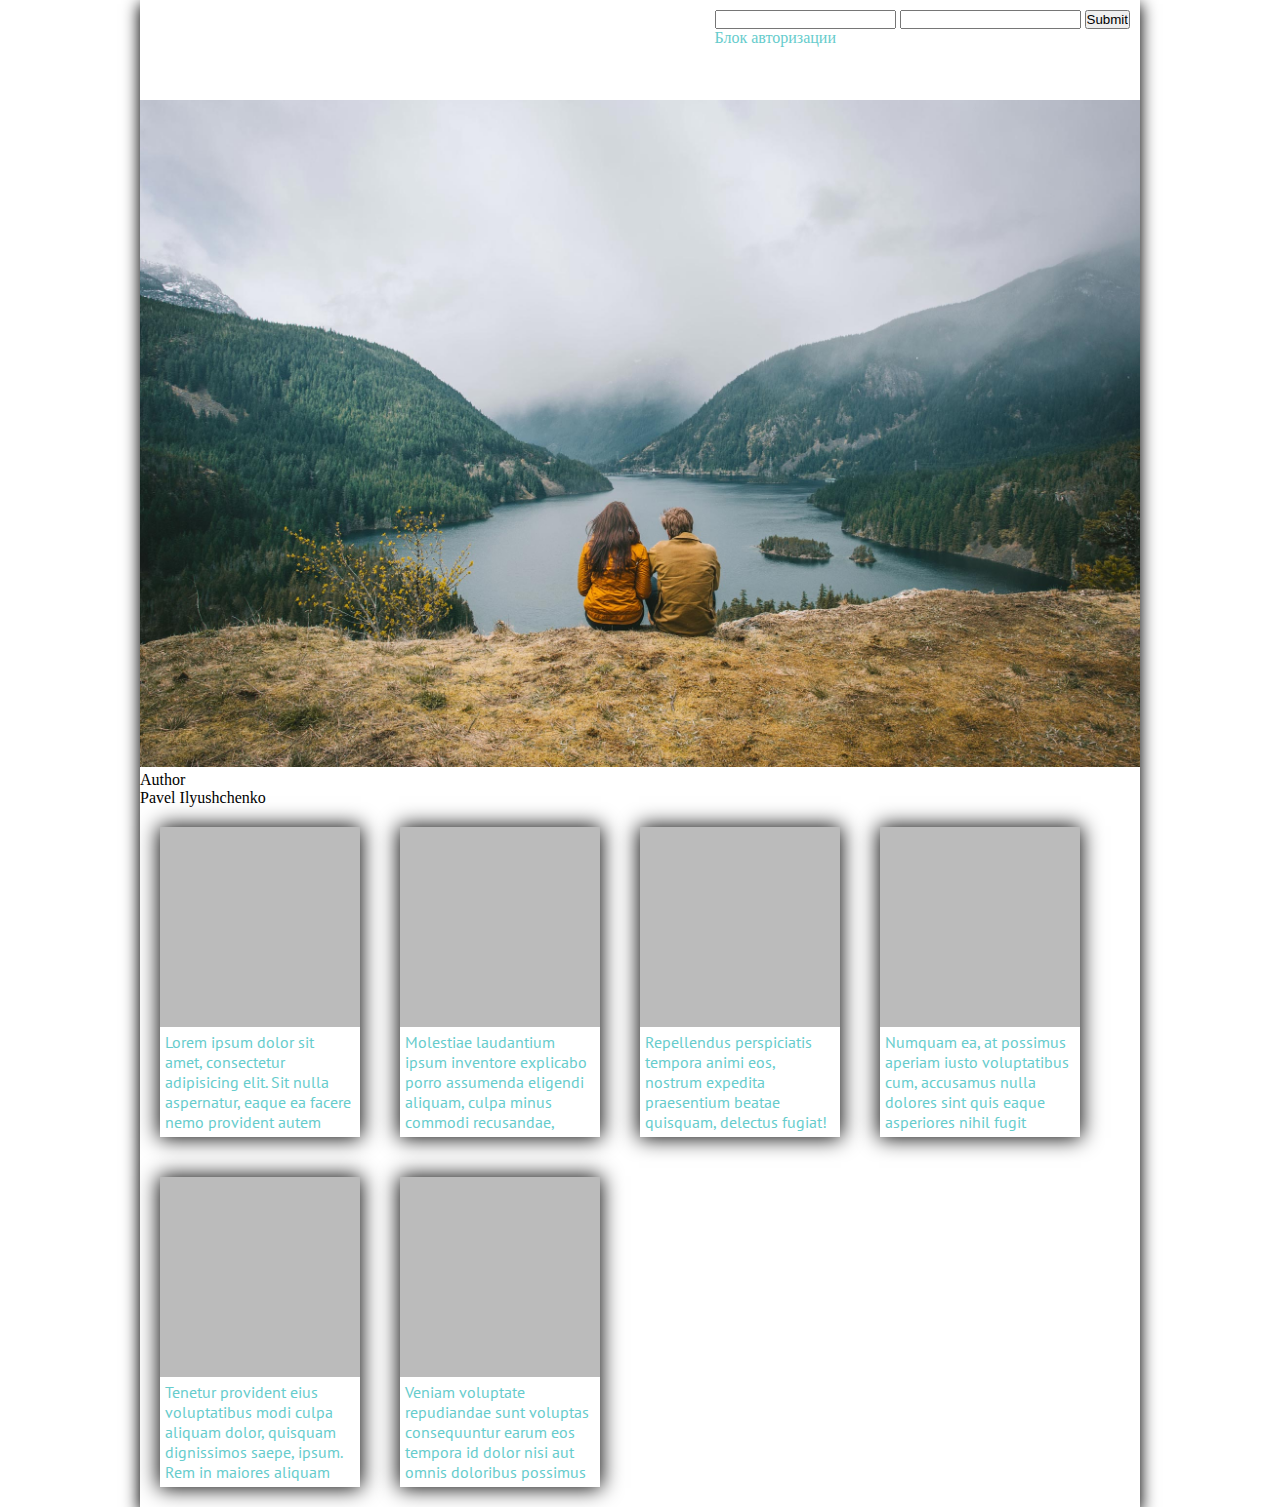
==== index.html @ e90b62ac "First commit" ====
<!DOCTYPE html>
<html lang="ru">
<head>
    <meta charset="UTF-8">
    <link rel="stylesheet" href="styles/main.css">
    <title>Document</title>
</head>
<body>
    <div id="content">
        <div id="headerContent" class="box-shadow">
            <div class="authBlock">
               <form action="#">
                   <input type="text">
                   <input type="password">
                   <input type="submit">
                </form>
                <p>Блок авторизации</p>
            </div>
        </div>
        <div id="mainPicture">
            <img class="coverPicture" src="images/cover.jpg" alt="" width="1000px">
            
        </div>
        <div class="coverPictureAuthor">
                <p>Author</p>
                <p>Pavel Ilyushchenko</p>
            </div>
        <div id="photoContent">
            <div>
                <div class="photoBox">
                    <div class="photoBoxImage">
                        <img src="http://lorempixel.com/200/200/sports" alt="">
                    </div>
                    <div class="photoBoxDescr">Lorem ipsum dolor sit amet, consectetur adipisicing elit. Sit nulla aspernatur, eaque ea facere nemo provident autem saepe magnam est magni, ullam fugit esse ipsam culpa, doloremque in. Dolores, voluptatibus?</div>
                </div>
            </div>
            <div>
                <div class="photoBox">
                    <div class="photoBoxImage"><img src="http://lorempixel.com/200/200/city" alt=""></div>
                    <div class="photoBoxDescr">Molestiae laudantium ipsum inventore explicabo porro assumenda eligendi aliquam, culpa minus commodi recusandae, saepe. Consequuntur at possimus, in aperiam magni facere ipsa dicta aliquid accusamus cumque iusto eaque, enim, iste!</div>
                </div>
            </div>
            <div>
                <div class="photoBox">
                    <div class="photoBoxImage"><img src="http://lorempixel.com/200/200/nature" alt=""></div>
                    <div class="photoBoxDescr">Repellendus perspiciatis tempora animi eos, nostrum expedita praesentium beatae quisquam, delectus fugiat! Quae nam est tenetur magnam, ipsam, magni, incidunt quam ducimus laborum doloribus maxime hic sapiente consectetur repellat voluptatibus.</div>
                </div>
            </div>
            <div>
                <div class="photoBox">
                    <div class="photoBoxImage"><img src="http://lorempixel.com/200/200/abstract" alt=""></div>
                    <div class="photoBoxDescr">Numquam ea, at possimus aperiam iusto voluptatibus cum, accusamus nulla dolores sint quis eaque asperiores nihil fugit nostrum nam. Quis, debitis magni culpa quaerat eum iste ad ipsum similique fugiat.</div>
                </div>
            </div>
            <div>
                <div class="photoBox">
                    <div class="photoBoxImage"><img src="http://lorempixel.com/200/200/cats" alt=""></div>
                    <div class="photoBoxDescr">Tenetur provident eius voluptatibus modi culpa aliquam dolor, quisquam dignissimos saepe, ipsum. Rem in maiores aliquam nesciunt iste iure veritatis consequatur facere, blanditiis hic similique, provident temporibus molestias harum distinctio.</div>
                </div>
            </div>
            <div>
                <div class="photoBox">
                    <div class="photoBoxImage"><img src="http://lorempixel.com/200/200/animals" alt=""></div>
                    <div class="photoBoxDescr">Veniam voluptate repudiandae sunt voluptas consequuntur earum eos tempora id dolor nisi aut omnis doloribus possimus iusto itaque voluptatibus, eius ipsam aperiam molestiae illum! Sequi nisi quae est voluptate temporibus?</div>
                </div>
            </div>
        </div>
        <div id="footer"></div>
    </div>
</body>
</html>
---- styles/main.css ----
@import 'https://fonts.googleapis.com/css?family=PT+Sans';
*{
    margin: 0px;
    padding: 0px;
}
#content{
    margin: 0 auto;
    width: 1000px;
    box-shadow: 0px 5px 15px 1px #000000;
}

#headerContent {
    background: #fff;
    clear: both;
    height: 100px;
    width: 1000px;
    background: #fff;
}

.authBlock {
    float: right;
    color: #66cccc;
    margin: 10px;
    background: #fff;
}
.photoBox {
    width: 200px;
    background: #bbb;
    float: left;
    box-shadow: 0px 0px 20px 1px #000;
    margin: 20px;
}

.photoBoxImage {
    width: 200px;
    height: 200px;       
}

.photoBoxDescr {
    height: 100px;
    background: #fff;
    overflow: hidden;
    color: #66cccc;
    padding: 5px;
    font-family: 'PT Sans', sans-serif;
    
}

#footer {
    clear: both;
}
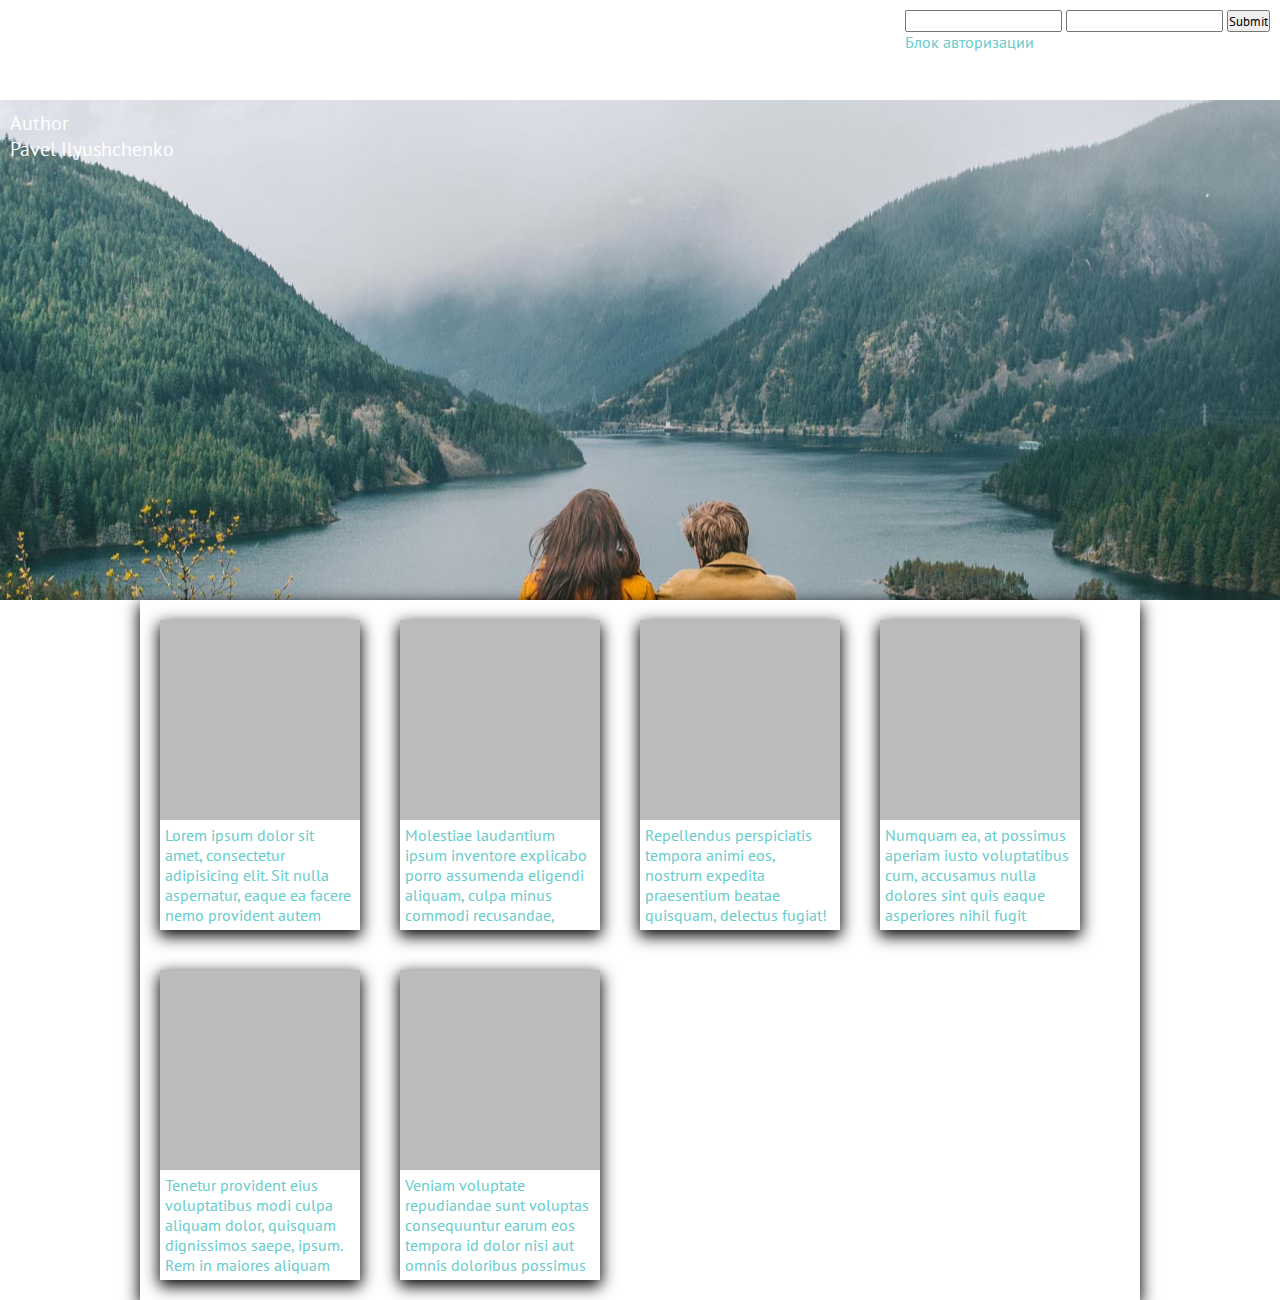
==== commit 0b816c5e: "Изменен дизайн" ====
--- a/index.html
+++ b/index.html
@@ -6,28 +6,26 @@
     <title>Document</title>
 </head>
 <body>
-    <div id="content">
-        <div id="headerContent" class="box-shadow">
-            <div class="authBlock">
-               <form action="#">
-                   <input type="text">
-                   <input type="password">
-                   <input type="submit">
-                </form>
-                <p>Блок авторизации</p>
+    <div id="headerContent" class="box-shadow">
+        <div class="authBlock">
+           <form action="#">
+               <input type="text">
+               <input type="password">
+               <input type="submit">
+            </form>
+            <p>Блок авторизации</p>
+        </div>
+    </div>
+    <div id="mainPicture">     
+        <div class="coverPictureAuthor">
+            <p>Author</p>
+            <p>Pavel Ilyushchenko</p>
             </div>
-        </div>
-        <div id="mainPicture">
-            <img class="coverPicture" src="images/cover.jpg" alt="" width="1000px">
-            
-        </div>
-        <div class="coverPictureAuthor">
-                <p>Author</p>
-                <p>Pavel Ilyushchenko</p>
-            </div>
+    </div>
+    <div id="content" class="shadow">   
         <div id="photoContent">
             <div>
-                <div class="photoBox">
+                <div class="photoBox shadow">
                     <div class="photoBoxImage">
                         <img src="http://lorempixel.com/200/200/sports" alt="">
                     </div>
@@ -35,31 +33,31 @@
                 </div>
             </div>
             <div>
-                <div class="photoBox">
+                <div class="photoBox shadow">
                     <div class="photoBoxImage"><img src="http://lorempixel.com/200/200/city" alt=""></div>
                     <div class="photoBoxDescr">Molestiae laudantium ipsum inventore explicabo porro assumenda eligendi aliquam, culpa minus commodi recusandae, saepe. Consequuntur at possimus, in aperiam magni facere ipsa dicta aliquid accusamus cumque iusto eaque, enim, iste!</div>
                 </div>
             </div>
             <div>
-                <div class="photoBox">
+                <div class="photoBox shadow">
                     <div class="photoBoxImage"><img src="http://lorempixel.com/200/200/nature" alt=""></div>
                     <div class="photoBoxDescr">Repellendus perspiciatis tempora animi eos, nostrum expedita praesentium beatae quisquam, delectus fugiat! Quae nam est tenetur magnam, ipsam, magni, incidunt quam ducimus laborum doloribus maxime hic sapiente consectetur repellat voluptatibus.</div>
                 </div>
             </div>
             <div>
-                <div class="photoBox">
+                <div class="photoBox shadow">
                     <div class="photoBoxImage"><img src="http://lorempixel.com/200/200/abstract" alt=""></div>
                     <div class="photoBoxDescr">Numquam ea, at possimus aperiam iusto voluptatibus cum, accusamus nulla dolores sint quis eaque asperiores nihil fugit nostrum nam. Quis, debitis magni culpa quaerat eum iste ad ipsum similique fugiat.</div>
                 </div>
             </div>
             <div>
-                <div class="photoBox">
+                <div class="photoBox shadow">
                     <div class="photoBoxImage"><img src="http://lorempixel.com/200/200/cats" alt=""></div>
                     <div class="photoBoxDescr">Tenetur provident eius voluptatibus modi culpa aliquam dolor, quisquam dignissimos saepe, ipsum. Rem in maiores aliquam nesciunt iste iure veritatis consequatur facere, blanditiis hic similique, provident temporibus molestias harum distinctio.</div>
                 </div>
             </div>
             <div>
-                <div class="photoBox">
+                <div class="photoBox shadow">
                     <div class="photoBoxImage"><img src="http://lorempixel.com/200/200/animals" alt=""></div>
                     <div class="photoBoxDescr">Veniam voluptate repudiandae sunt voluptas consequuntur earum eos tempora id dolor nisi aut omnis doloribus possimus iusto itaque voluptatibus, eius ipsam aperiam molestiae illum! Sequi nisi quae est voluptate temporibus?</div>
                 </div>
--- a/styles/main.css
+++ b/styles/main.css
@@ -2,18 +2,16 @@
 *{
     margin: 0px;
     padding: 0px;
+    font-family: 'PT Sans', sans-serif;
 }
 #content{
     margin: 0 auto;
-    width: 1000px;
-    box-shadow: 0px 5px 15px 1px #000000;
+    width: 1000px;;
 }
 
 #headerContent {
-    background: #fff;
-    clear: both;
+    width: 100%;
     height: 100px;
-    width: 1000px;
     background: #fff;
 }
 
@@ -27,7 +25,6 @@
     width: 200px;
     background: #bbb;
     float: left;
-    box-shadow: 0px 0px 20px 1px #000;
     margin: 20px;
 }
 
@@ -42,10 +39,31 @@
     overflow: hidden;
     color: #66cccc;
     padding: 5px;
-    font-family: 'PT Sans', sans-serif;
-    
 }
 
 #footer {
     clear: both;
 }
+
+.coverPictureAuthor {
+    position:relative;
+    top: 10px;
+    left: 10px;
+    color: #FFF;
+    font-size: 20px;
+}
+.shadow{
+    box-shadow: 0px 5px 15px 1px #000000;
+}
+
+.clearfix:after {
+    content: "";
+    display: table;
+    clear: both;
+}
+
+#mainPicture {
+    background: url("../images/cover.jpg") no-repeat center;
+    height: 500px;
+    background-position: center;
+}
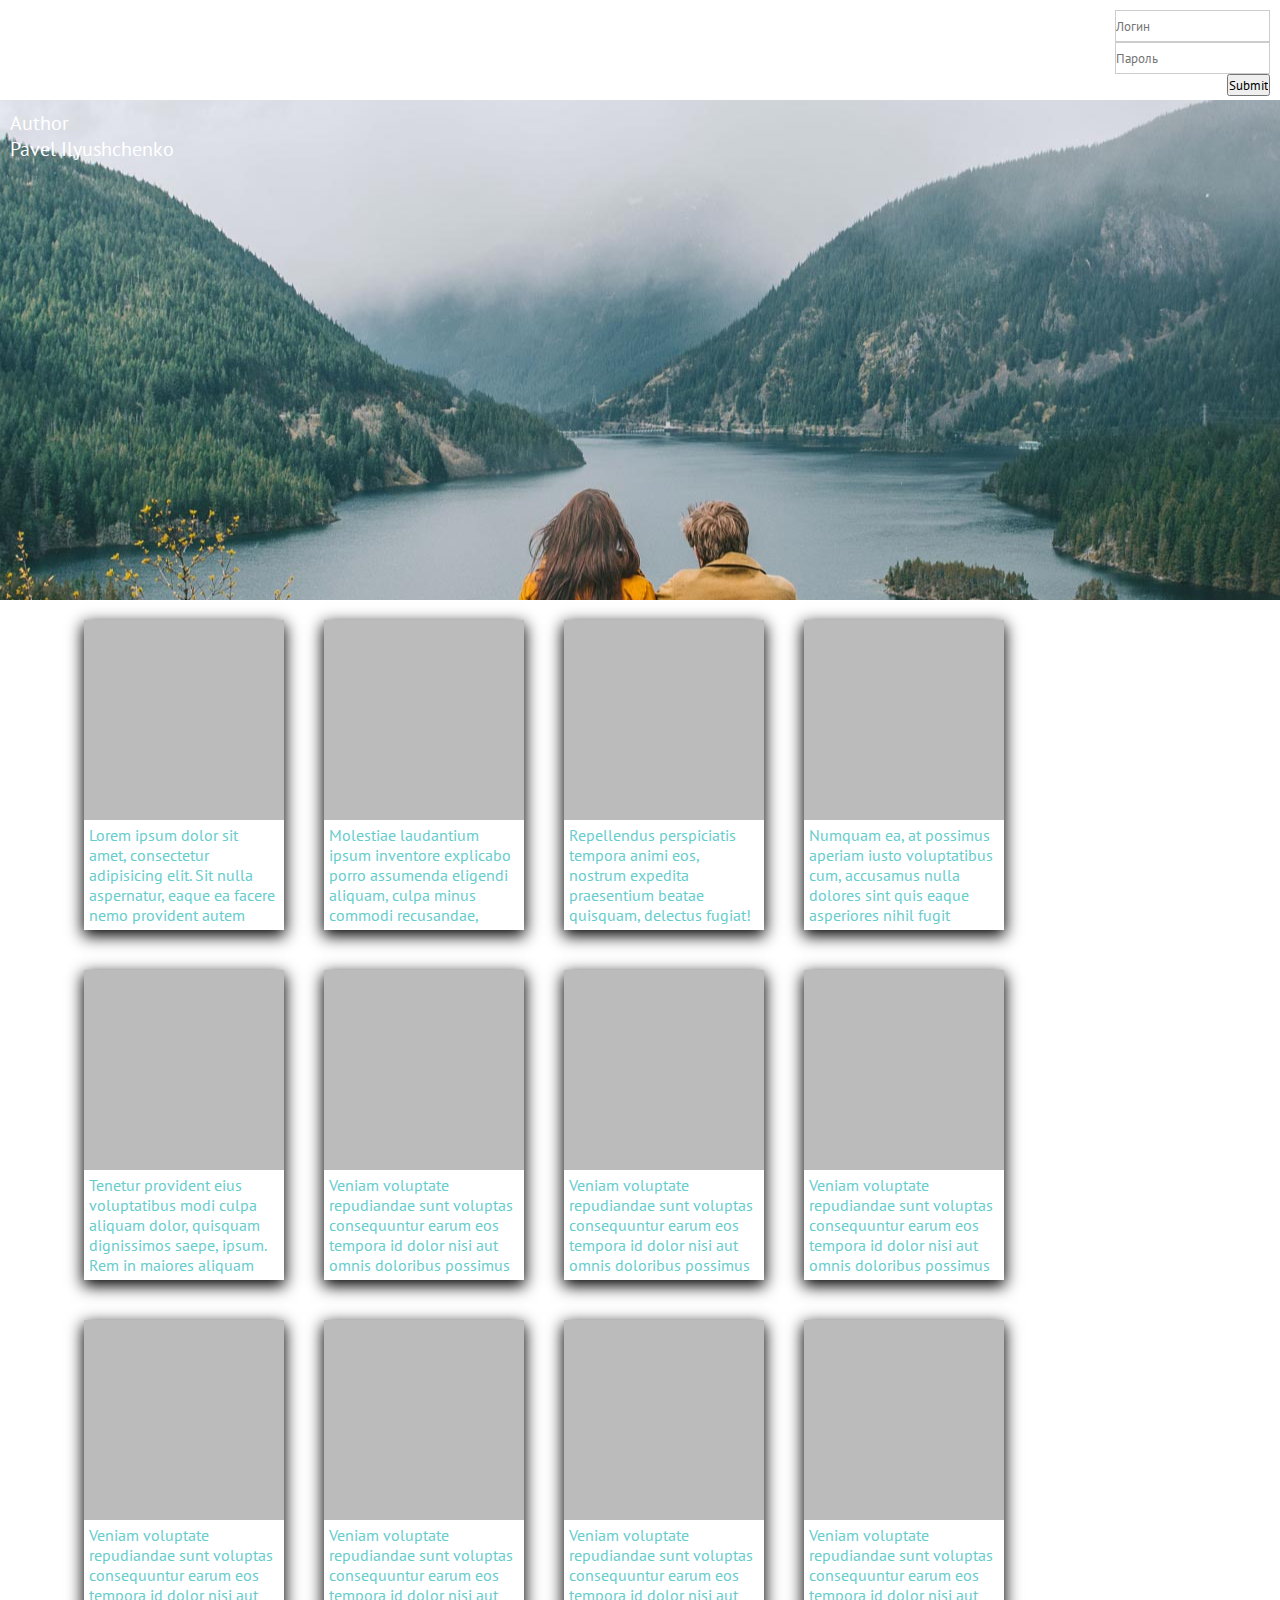
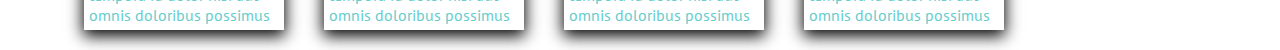
==== commit 8e31a5e4: "Изменена форма регистрации" ====
--- a/index.html
+++ b/index.html
@@ -7,13 +7,12 @@
 </head>
 <body>
     <div id="headerContent" class="box-shadow">
-        <div class="authBlock">
+        <div id="login-content" class="authBlock">
            <form action="#">
-               <input type="text">
-               <input type="password">
-               <input type="submit">
+                <p><input id="login" type="text" placeholder="Логин" class="authInputs border"></p>
+                <p><input id="password" type="password" placeholder="Пароль" class="authInputs border"></p>
+                <p><input type="submit" class="h"></p>
             </form>
-            <p>Блок авторизации</p>
         </div>
     </div>
     <div id="mainPicture">     
@@ -22,45 +21,57 @@
             <p>Pavel Ilyushchenko</p>
             </div>
     </div>
-    <div id="content" class="shadow">   
+    <div id="content" class="">
         <div id="photoContent">
-            <div>
-                <div class="photoBox shadow">
-                    <div class="photoBoxImage">
-                        <img src="http://lorempixel.com/200/200/sports" alt="">
-                    </div>
-                    <div class="photoBoxDescr">Lorem ipsum dolor sit amet, consectetur adipisicing elit. Sit nulla aspernatur, eaque ea facere nemo provident autem saepe magnam est magni, ullam fugit esse ipsam culpa, doloremque in. Dolores, voluptatibus?</div>
+            <div class="photoBox shadow">
+                <div class="photoBoxImage">
+                    <img src="http://lorempixel.com/200/200/sports" alt="">
                 </div>
+                <div class="photoBoxDescr">Lorem ipsum dolor sit amet, consectetur adipisicing elit. Sit nulla aspernatur, eaque ea facere nemo provident autem saepe magnam est magni, ullam fugit esse ipsam culpa, doloremque in. Dolores, voluptatibus?</div>
             </div>
-            <div>
-                <div class="photoBox shadow">
-                    <div class="photoBoxImage"><img src="http://lorempixel.com/200/200/city" alt=""></div>
-                    <div class="photoBoxDescr">Molestiae laudantium ipsum inventore explicabo porro assumenda eligendi aliquam, culpa minus commodi recusandae, saepe. Consequuntur at possimus, in aperiam magni facere ipsa dicta aliquid accusamus cumque iusto eaque, enim, iste!</div>
-                </div>
+            <div class="photoBox shadow">
+                <div class="photoBoxImage"><img src="http://lorempixel.com/200/200/city" alt=""></div>
+                <div class="photoBoxDescr">Molestiae laudantium ipsum inventore explicabo porro assumenda eligendi aliquam, culpa minus commodi recusandae, saepe. Consequuntur at possimus, in aperiam magni facere ipsa dicta aliquid accusamus cumque iusto eaque, enim, iste!</div>
             </div>
-            <div>
-                <div class="photoBox shadow">
-                    <div class="photoBoxImage"><img src="http://lorempixel.com/200/200/nature" alt=""></div>
-                    <div class="photoBoxDescr">Repellendus perspiciatis tempora animi eos, nostrum expedita praesentium beatae quisquam, delectus fugiat! Quae nam est tenetur magnam, ipsam, magni, incidunt quam ducimus laborum doloribus maxime hic sapiente consectetur repellat voluptatibus.</div>
-                </div>
+            <div class="photoBox shadow">
+                <div class="photoBoxImage"><img src="http://lorempixel.com/200/200/nature" alt=""></div>
+                <div class="photoBoxDescr">Repellendus perspiciatis tempora animi eos, nostrum expedita praesentium beatae quisquam, delectus fugiat! Quae nam est tenetur magnam, ipsam, magni, incidunt quam ducimus laborum doloribus maxime hic sapiente consectetur repellat voluptatibus.</div>
             </div>
-            <div>
-                <div class="photoBox shadow">
-                    <div class="photoBoxImage"><img src="http://lorempixel.com/200/200/abstract" alt=""></div>
-                    <div class="photoBoxDescr">Numquam ea, at possimus aperiam iusto voluptatibus cum, accusamus nulla dolores sint quis eaque asperiores nihil fugit nostrum nam. Quis, debitis magni culpa quaerat eum iste ad ipsum similique fugiat.</div>
-                </div>
+            <div class="photoBox shadow">
+                <div class="photoBoxImage"><img src="http://lorempixel.com/200/200/abstract" alt=""></div>
+                <div class="photoBoxDescr">Numquam ea, at possimus aperiam iusto voluptatibus cum, accusamus nulla dolores sint quis eaque asperiores nihil fugit nostrum nam. Quis, debitis magni culpa quaerat eum iste ad ipsum similique fugiat.</div>
             </div>
-            <div>
-                <div class="photoBox shadow">
-                    <div class="photoBoxImage"><img src="http://lorempixel.com/200/200/cats" alt=""></div>
-                    <div class="photoBoxDescr">Tenetur provident eius voluptatibus modi culpa aliquam dolor, quisquam dignissimos saepe, ipsum. Rem in maiores aliquam nesciunt iste iure veritatis consequatur facere, blanditiis hic similique, provident temporibus molestias harum distinctio.</div>
-                </div>
+            <div class="photoBox shadow">
+                <div class="photoBoxImage"><img src="http://lorempixel.com/200/200/cats" alt=""></div>
+                <div class="photoBoxDescr">Tenetur provident eius voluptatibus modi culpa aliquam dolor, quisquam dignissimos saepe, ipsum. Rem in maiores aliquam nesciunt iste iure veritatis consequatur facere, blanditiis hic similique, provident temporibus molestias harum distinctio.</div>
             </div>
-            <div>
-                <div class="photoBox shadow">
-                    <div class="photoBoxImage"><img src="http://lorempixel.com/200/200/animals" alt=""></div>
-                    <div class="photoBoxDescr">Veniam voluptate repudiandae sunt voluptas consequuntur earum eos tempora id dolor nisi aut omnis doloribus possimus iusto itaque voluptatibus, eius ipsam aperiam molestiae illum! Sequi nisi quae est voluptate temporibus?</div>
-                </div>
+            <div class="photoBox shadow">
+                <div class="photoBoxImage"><img src="http://lorempixel.com/200/200/animals" alt=""></div>
+                <div class="photoBoxDescr">Veniam voluptate repudiandae sunt voluptas consequuntur earum eos tempora id dolor nisi aut omnis doloribus possimus iusto itaque voluptatibus, eius ipsam aperiam molestiae illum! Sequi nisi quae est voluptate temporibus?</div>
+            </div>
+            <div class="photoBox shadow">
+                <div class="photoBoxImage"><img src="http://lorempixel.com/200/200/animals" alt=""></div>
+                <div class="photoBoxDescr">Veniam voluptate repudiandae sunt voluptas consequuntur earum eos tempora id dolor nisi aut omnis doloribus possimus iusto itaque voluptatibus, eius ipsam aperiam molestiae illum! Sequi nisi quae est voluptate temporibus?</div>
+            </div>
+            <div class="photoBox shadow">
+                <div class="photoBoxImage"><img src="http://lorempixel.com/200/200/animals" alt=""></div>
+                <div class="photoBoxDescr">Veniam voluptate repudiandae sunt voluptas consequuntur earum eos tempora id dolor nisi aut omnis doloribus possimus iusto itaque voluptatibus, eius ipsam aperiam molestiae illum! Sequi nisi quae est voluptate temporibus?</div>
+            </div>
+            <div class="photoBox shadow">
+                <div class="photoBoxImage"><img src="http://lorempixel.com/200/200/animals" alt=""></div>
+                <div class="photoBoxDescr">Veniam voluptate repudiandae sunt voluptas consequuntur earum eos tempora id dolor nisi aut omnis doloribus possimus iusto itaque voluptatibus, eius ipsam aperiam molestiae illum! Sequi nisi quae est voluptate temporibus?</div>
+            </div>
+            <div class="photoBox shadow">
+                <div class="photoBoxImage"><img src="http://lorempixel.com/200/200/animals" alt=""></div>
+                <div class="photoBoxDescr">Veniam voluptate repudiandae sunt voluptas consequuntur earum eos tempora id dolor nisi aut omnis doloribus possimus iusto itaque voluptatibus, eius ipsam aperiam molestiae illum! Sequi nisi quae est voluptate temporibus?</div>
+            </div>
+            <div class="photoBox shadow">
+                <div class="photoBoxImage"><img src="http://lorempixel.com/200/200/animals" alt=""></div>
+                <div class="photoBoxDescr">Veniam voluptate repudiandae sunt voluptas consequuntur earum eos tempora id dolor nisi aut omnis doloribus possimus iusto itaque voluptatibus, eius ipsam aperiam molestiae illum! Sequi nisi quae est voluptate temporibus?</div>
+            </div>
+            <div class="photoBox shadow">
+                <div class="photoBoxImage"><img src="http://lorempixel.com/200/200/animals" alt=""></div>
+                <div class="photoBoxDescr">Veniam voluptate repudiandae sunt voluptas consequuntur earum eos tempora id dolor nisi aut omnis doloribus possimus iusto itaque voluptatibus, eius ipsam aperiam molestiae illum! Sequi nisi quae est voluptate temporibus?</div>
             </div>
         </div>
         <div id="footer"></div>
--- a/styles/main.css
+++ b/styles/main.css
@@ -6,7 +6,7 @@
 }
 #content{
     margin: 0 auto;
-    width: 1000px;;
+    width: 90%;;
 }
 
 #headerContent {
@@ -67,3 +67,51 @@
     height: 500px;
     background-position: center;
 }
+
+input [type="text"] {
+   border: 1px solid #cccccc; //цвет рамки
+   border-radius: 10px; //закругление углов (общее)
+   -webkit-border-radius: 10px; //закругление углов (Google Chrome)
+   -moz-border-radius: 10px; //закругление углов (FireFox)
+   -khtml-border-radius: 10px; //закругление углов (Safari)
+   background: #ffffff !important; // желательно прописывать, так как в Chrome при сохранных данных оно может быть желтым
+   outline: none; // удаляет обводку в браузерах хром(желтая) и сафари(синяя)
+   height: 27px !important; // высота на свое усмотрение
+   width: 100px !important; // ширина на свое усмотрение
+   color: #cccccc; //цвет шрифта в обычном состоянии
+   font-size: 20px; // Размер шрифта
+}
+
+input[type="text"]:focus {
+  color: #000000;
+  border: 1px solid #000000
+}
+.loginInput {
+    border-bottom-left-radius: 5px;
+    border-top-left-radius: 5px;
+}
+
+.authInputs {
+    margin-left: 0;
+    height: 30px;
+}
+.lblLogin {
+    background-image: url("../images/glyphicons-4-user.png") no-repeat center;
+}
+
+.border {
+    border: 1px solid #cccccc;
+}
+
+.authIcon {
+    width: 30px;
+    height: 30px;
+    float: left;
+    background: url("../images/glyphicons-4-user.png") no-repeat center;
+}
+form span {
+    float: left;
+}
+form input[type="submit"] {
+    float: right;
+}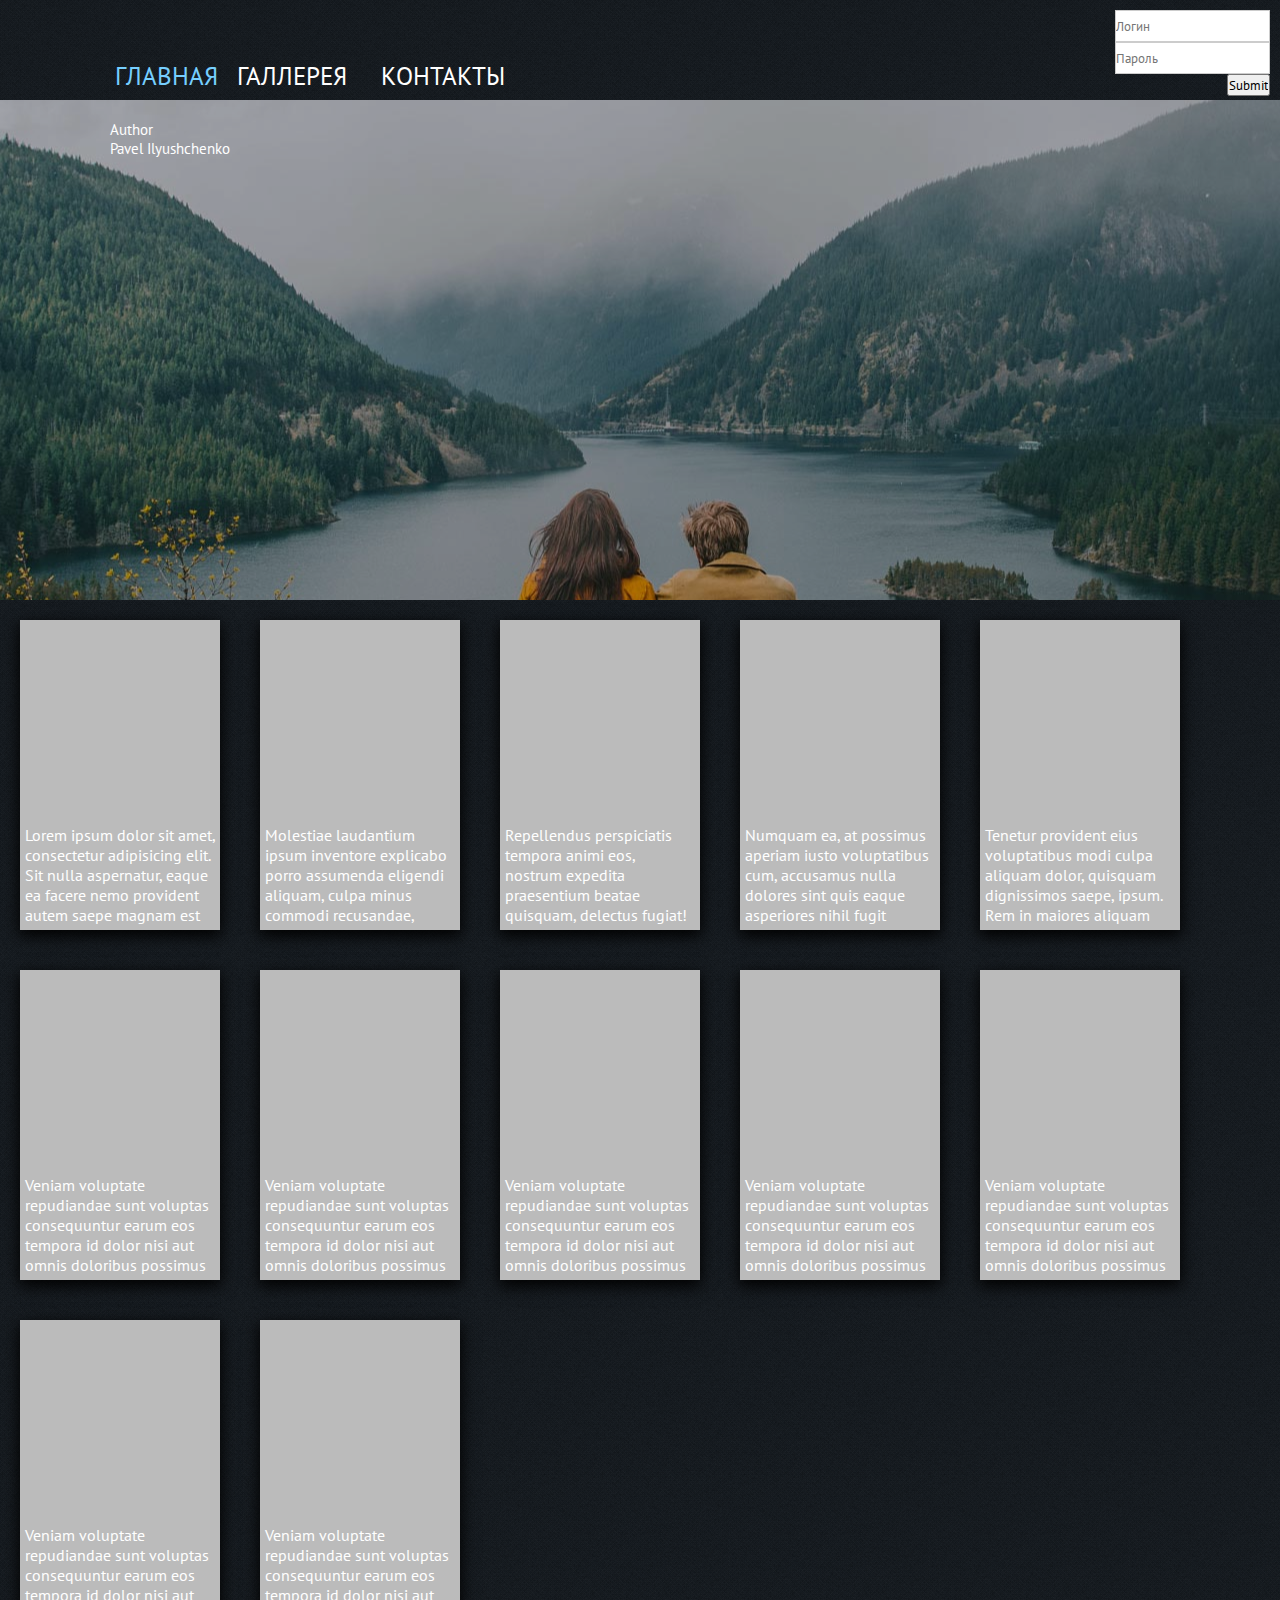
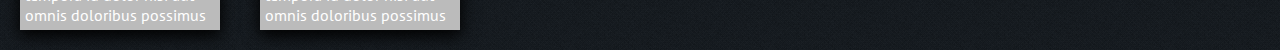
==== commit 1aa68f6c: "Замена фона" ====
--- a/index.html
+++ b/index.html
@@ -7,19 +7,27 @@
 </head>
 <body>
     <div id="headerContent" class="box-shadow">
+       <nav class="menuContent">
+           <a href="#" class="current">Главная</a>
+           <a href="#">Галлерея</a>
+           <a href="#"></a>
+           <a href="#">Контакты</a>
+       </nav>
         <div id="login-content" class="authBlock">
-           <form action="#">
+           <form action="#" method="get">
                 <p><input id="login" type="text" placeholder="Логин" class="authInputs border"></p>
                 <p><input id="password" type="password" placeholder="Пароль" class="authInputs border"></p>
-                <p><input type="submit" class="h"></p>
+                <p><input type="submit"></p>
             </form>
         </div>
     </div>
     <div id="mainPicture">     
         <div class="coverPictureAuthor">
-            <p>Author</p>
-            <p>Pavel Ilyushchenko</p>
+            <div class="opacity">
+                <p>Author</p>
+                <p>Pavel Ilyushchenko</p>
             </div>
+        </div>
     </div>
     <div id="content" class="">
         <div id="photoContent">
--- a/styles/main.css
+++ b/styles/main.css
@@ -4,68 +4,11 @@
     padding: 0px;
     font-family: 'PT Sans', sans-serif;
 }
-#content{
-    margin: 0 auto;
-    width: 90%;;
-}
-
-#headerContent {
-    width: 100%;
-    height: 100px;
-    background: #fff;
-}
-
-.authBlock {
-    float: right;
-    color: #66cccc;
-    margin: 10px;
-    background: #fff;
-}
-.photoBox {
-    width: 200px;
-    background: #bbb;
-    float: left;
-    margin: 20px;
-}
-
-.photoBoxImage {
-    width: 200px;
-    height: 200px;       
-}
-
-.photoBoxDescr {
-    height: 100px;
-    background: #fff;
-    overflow: hidden;
-    color: #66cccc;
-    padding: 5px;
-}
-
-#footer {
-    clear: both;
-}
-
-.coverPictureAuthor {
-    position:relative;
-    top: 10px;
-    left: 10px;
-    color: #FFF;
-    font-size: 20px;
-}
-.shadow{
-    box-shadow: 0px 5px 15px 1px #000000;
-}
-
-.clearfix:after {
-    content: "";
-    display: table;
-    clear: both;
-}
-
-#mainPicture {
-    background: url("../images/cover.jpg") no-repeat center;
-    height: 500px;
-    background-position: center;
+body{
+    /*background-image: url("../images/binding_dark.png");*/
+    /*background-image: url("../images/footer_lodyas.png");*/
+    background-image: url("../images/noisy_net.png");
+    
 }
 
 input [type="text"] {
@@ -86,6 +29,51 @@
   color: #000000;
   border: 1px solid #000000
 }
+
+/* Секция Header */
+
+#headerContent {
+    width: 100%;
+    height: 100px;
+}
+
+.authBlock {
+    float: right;
+    color: #66cccc;
+    margin: 10px;
+}
+
+.authIcon {
+    width: 30px;
+    height: 30px;
+    float: left;
+    background: url("../images/glyphicons-4-user.png") no-repeat center;
+}
+form span {
+    float: left;
+}
+form input[type="submit"] {
+    float: right;
+}
+.menuContent {
+    float: left;
+    margin-left: 100px;
+    margin-top: 60px;
+    
+}
+.menuContent a{
+    color: #fff;
+    text-decoration: none;
+    text-transform: uppercase;
+    margin-left: 15px;
+    font-size: 25px;
+}
+.menuContent a:hover{
+    color: #66cccc;
+}
+.current {
+    color: #76cfff !important;
+}
 .loginInput {
     border-bottom-left-radius: 5px;
     border-top-left-radius: 5px;
@@ -99,19 +87,78 @@
     background-image: url("../images/glyphicons-4-user.png") no-repeat center;
 }
 
+/* Секция Main Picture */
+
+#mainPicture {
+    background: url("../images/cover.jpg") no-repeat center;
+    height: 500px;
+    background-position: center;
+}
+
+.coverPictureAuthor {
+    position:relative;
+    top: 0px;
+    left: 0px;
+    color: #FFF;
+    font-size: 20px;
+}
+
+.opacity {
+    background-color:rgba(0,0,0,.3);
+    height: 460px;
+    margin: 0px;
+    padding: 20px;
+}
+.opacity p {
+    font-size: 15px;
+    margin-left: 90px;
+}
+
+
+
+/* Секция Photo content */
+
+/*#content{
+    margin: 0 auto;
+    width: 90%;;
+    background-color: #000;
+}*/
+
+.photoBox {
+    width: 200px;
+    background: #bbb;
+    float: left;
+    margin: 20px;
+}
+
+.photoBoxImage {
+    width: 200px;
+    height: 200px;       
+}
+
+.photoBoxDescr {
+    height: 100px;
+    overflow: hidden;
+    color: #ffffff;
+    padding: 5px;
+}
+
+/* Other */
+
+.shadow{
+    box-shadow: 0px 5px 15px 1px #000000;
+}
+
+.clearfix:after {
+    content: "";
+    display: table;
+    clear: both;
+}
+
 .border {
     border: 1px solid #cccccc;
 }
 
-.authIcon {
-    width: 30px;
-    height: 30px;
-    float: left;
-    background: url("../images/glyphicons-4-user.png") no-repeat center;
-}
-form span {
-    float: left;
-}
-form input[type="submit"] {
-    float: right;
+#footer {
+    clear: both;
 }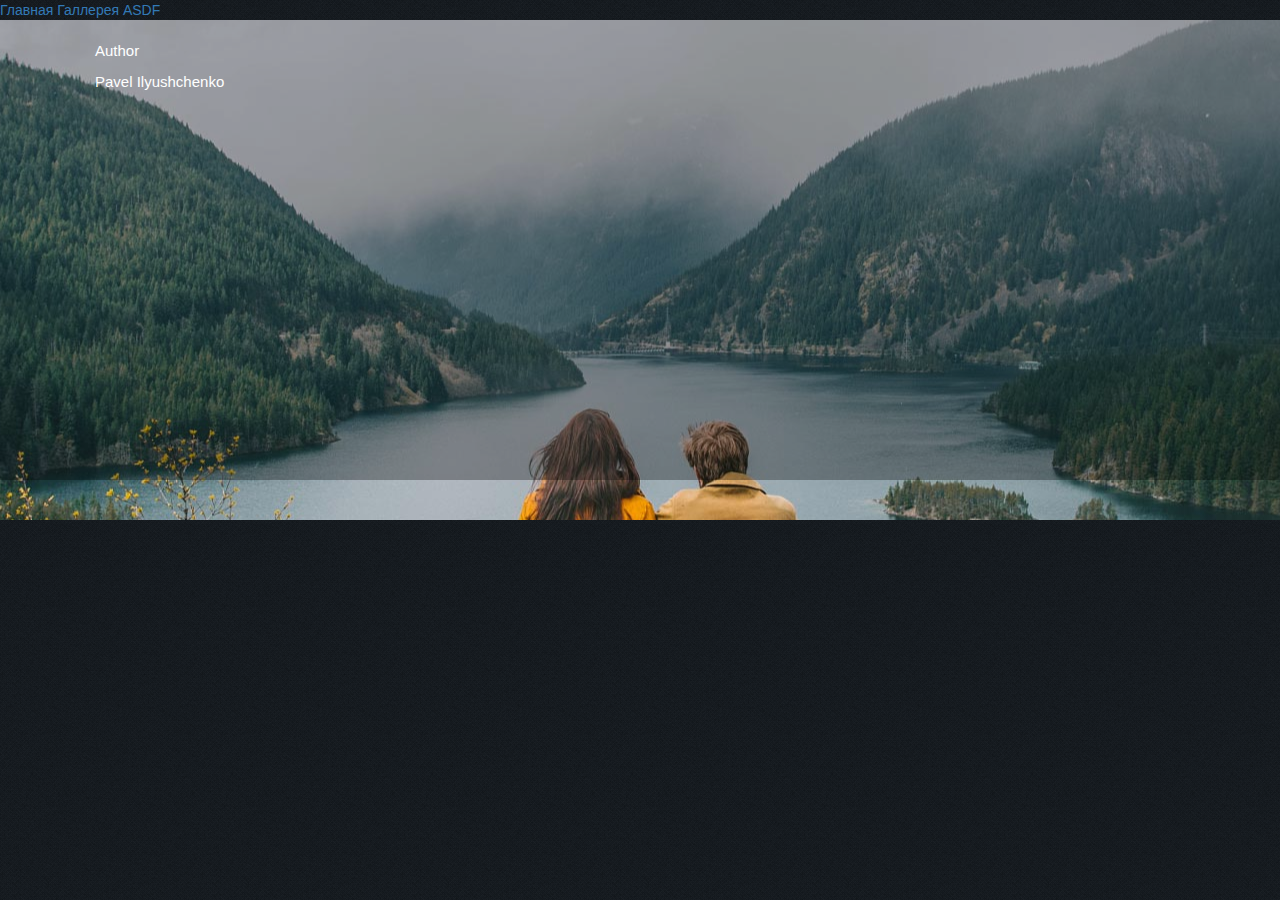
==== commit efd83d4f: "Добавлен Bootstrap" ====
--- a/index.html
+++ b/index.html
@@ -2,87 +2,34 @@
 <html lang="ru">
 <head>
     <meta charset="UTF-8">
-    <link rel="stylesheet" href="styles/main.css">
+    <meta http-equiv="X-UA-Compatible" content="IE=edge">
+    <meta name="viewport" content="width=device-width, initial-scale=1">
     <title>Document</title>
+    <link href="css/bootstrap.css" rel="stylesheet">
+    <link href="css/bootstrap-theme.css" rel="stylesheet">
 </head>
 <body>
-    <div id="headerContent" class="box-shadow">
-       <nav class="menuContent">
-           <a href="#" class="current">Главная</a>
-           <a href="#">Галлерея</a>
-           <a href="#"></a>
-           <a href="#">Контакты</a>
-       </nav>
-        <div id="login-content" class="authBlock">
-           <form action="#" method="get">
-                <p><input id="login" type="text" placeholder="Логин" class="authInputs border"></p>
-                <p><input id="password" type="password" placeholder="Пароль" class="authInputs border"></p>
-                <p><input type="submit"></p>
-            </form>
+    <div class="container-flex">
+        <nav class="menu-nav">
+          <a class="menu-nav-item active" href="#">Главная</a>
+          <a class="menu-nav-item" href="#">Галлерея</a>
+          <a class="menu-nav-item" href="#">ASDF</a>
+        </nav>
+        <div class="row">
+            <div id="mainPicture">     
+                <div class="coverPictureAuthor">
+                    <div class="opacity">
+                        <p>Author</p>
+                        <p>Pavel Ilyushchenko</p>
+                    </div>
+                </div>
+            </div>
+        </div>
+        <div class="row">
+            
         </div>
     </div>
-    <div id="mainPicture">     
-        <div class="coverPictureAuthor">
-            <div class="opacity">
-                <p>Author</p>
-                <p>Pavel Ilyushchenko</p>
-            </div>
-        </div>
-    </div>
-    <div id="content" class="">
-        <div id="photoContent">
-            <div class="photoBox shadow">
-                <div class="photoBoxImage">
-                    <img src="http://lorempixel.com/200/200/sports" alt="">
-                </div>
-                <div class="photoBoxDescr">Lorem ipsum dolor sit amet, consectetur adipisicing elit. Sit nulla aspernatur, eaque ea facere nemo provident autem saepe magnam est magni, ullam fugit esse ipsam culpa, doloremque in. Dolores, voluptatibus?</div>
-            </div>
-            <div class="photoBox shadow">
-                <div class="photoBoxImage"><img src="http://lorempixel.com/200/200/city" alt=""></div>
-                <div class="photoBoxDescr">Molestiae laudantium ipsum inventore explicabo porro assumenda eligendi aliquam, culpa minus commodi recusandae, saepe. Consequuntur at possimus, in aperiam magni facere ipsa dicta aliquid accusamus cumque iusto eaque, enim, iste!</div>
-            </div>
-            <div class="photoBox shadow">
-                <div class="photoBoxImage"><img src="http://lorempixel.com/200/200/nature" alt=""></div>
-                <div class="photoBoxDescr">Repellendus perspiciatis tempora animi eos, nostrum expedita praesentium beatae quisquam, delectus fugiat! Quae nam est tenetur magnam, ipsam, magni, incidunt quam ducimus laborum doloribus maxime hic sapiente consectetur repellat voluptatibus.</div>
-            </div>
-            <div class="photoBox shadow">
-                <div class="photoBoxImage"><img src="http://lorempixel.com/200/200/abstract" alt=""></div>
-                <div class="photoBoxDescr">Numquam ea, at possimus aperiam iusto voluptatibus cum, accusamus nulla dolores sint quis eaque asperiores nihil fugit nostrum nam. Quis, debitis magni culpa quaerat eum iste ad ipsum similique fugiat.</div>
-            </div>
-            <div class="photoBox shadow">
-                <div class="photoBoxImage"><img src="http://lorempixel.com/200/200/cats" alt=""></div>
-                <div class="photoBoxDescr">Tenetur provident eius voluptatibus modi culpa aliquam dolor, quisquam dignissimos saepe, ipsum. Rem in maiores aliquam nesciunt iste iure veritatis consequatur facere, blanditiis hic similique, provident temporibus molestias harum distinctio.</div>
-            </div>
-            <div class="photoBox shadow">
-                <div class="photoBoxImage"><img src="http://lorempixel.com/200/200/animals" alt=""></div>
-                <div class="photoBoxDescr">Veniam voluptate repudiandae sunt voluptas consequuntur earum eos tempora id dolor nisi aut omnis doloribus possimus iusto itaque voluptatibus, eius ipsam aperiam molestiae illum! Sequi nisi quae est voluptate temporibus?</div>
-            </div>
-            <div class="photoBox shadow">
-                <div class="photoBoxImage"><img src="http://lorempixel.com/200/200/animals" alt=""></div>
-                <div class="photoBoxDescr">Veniam voluptate repudiandae sunt voluptas consequuntur earum eos tempora id dolor nisi aut omnis doloribus possimus iusto itaque voluptatibus, eius ipsam aperiam molestiae illum! Sequi nisi quae est voluptate temporibus?</div>
-            </div>
-            <div class="photoBox shadow">
-                <div class="photoBoxImage"><img src="http://lorempixel.com/200/200/animals" alt=""></div>
-                <div class="photoBoxDescr">Veniam voluptate repudiandae sunt voluptas consequuntur earum eos tempora id dolor nisi aut omnis doloribus possimus iusto itaque voluptatibus, eius ipsam aperiam molestiae illum! Sequi nisi quae est voluptate temporibus?</div>
-            </div>
-            <div class="photoBox shadow">
-                <div class="photoBoxImage"><img src="http://lorempixel.com/200/200/animals" alt=""></div>
-                <div class="photoBoxDescr">Veniam voluptate repudiandae sunt voluptas consequuntur earum eos tempora id dolor nisi aut omnis doloribus possimus iusto itaque voluptatibus, eius ipsam aperiam molestiae illum! Sequi nisi quae est voluptate temporibus?</div>
-            </div>
-            <div class="photoBox shadow">
-                <div class="photoBoxImage"><img src="http://lorempixel.com/200/200/animals" alt=""></div>
-                <div class="photoBoxDescr">Veniam voluptate repudiandae sunt voluptas consequuntur earum eos tempora id dolor nisi aut omnis doloribus possimus iusto itaque voluptatibus, eius ipsam aperiam molestiae illum! Sequi nisi quae est voluptate temporibus?</div>
-            </div>
-            <div class="photoBox shadow">
-                <div class="photoBoxImage"><img src="http://lorempixel.com/200/200/animals" alt=""></div>
-                <div class="photoBoxDescr">Veniam voluptate repudiandae sunt voluptas consequuntur earum eos tempora id dolor nisi aut omnis doloribus possimus iusto itaque voluptatibus, eius ipsam aperiam molestiae illum! Sequi nisi quae est voluptate temporibus?</div>
-            </div>
-            <div class="photoBox shadow">
-                <div class="photoBoxImage"><img src="http://lorempixel.com/200/200/animals" alt=""></div>
-                <div class="photoBoxDescr">Veniam voluptate repudiandae sunt voluptas consequuntur earum eos tempora id dolor nisi aut omnis doloribus possimus iusto itaque voluptatibus, eius ipsam aperiam molestiae illum! Sequi nisi quae est voluptate temporibus?</div>
-            </div>
-        </div>
-        <div id="footer"></div>
-    </div>
+    <script src="https://ajax.googleapis.com/ajax/libs/jquery/1.11.0/jquery.js"></script>
+    <script src="js/bootstrap.js"></script>
 </body>
 </html>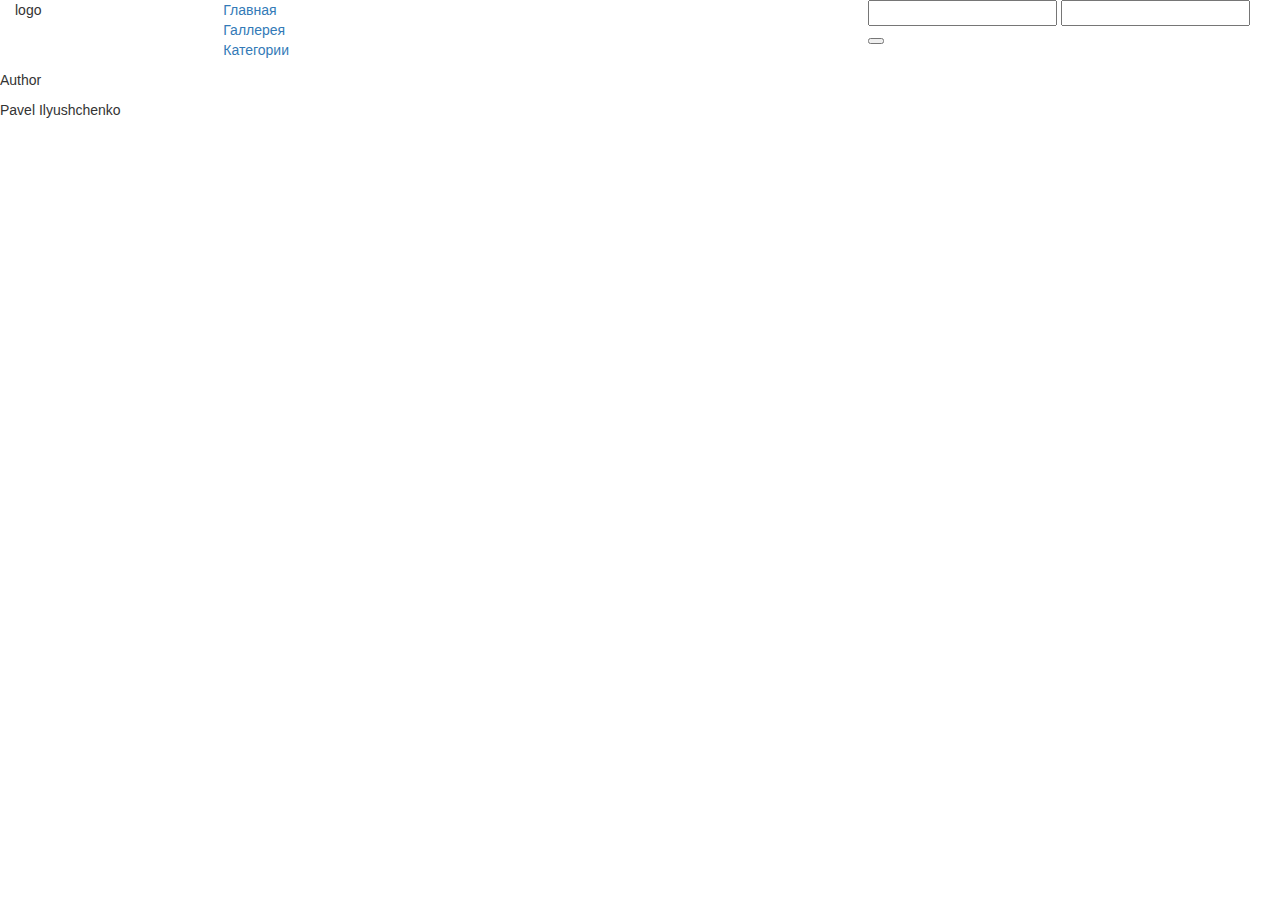
==== commit 05739d4a: "Верстка на Bootstrap. Разметка страницы" ====
--- a/index.html
+++ b/index.html
@@ -2,34 +2,63 @@
 <html lang="ru">
 <head>
     <meta charset="UTF-8">
+    <link href="css/bootstrap.css" rel="stylesheet">
+    <link href="css/style.css" rel="stylesheet">
+    <title>Document</title>
     <meta http-equiv="X-UA-Compatible" content="IE=edge">
     <meta name="viewport" content="width=device-width, initial-scale=1">
-    <title>Document</title>
-    <link href="css/bootstrap.css" rel="stylesheet">
-    <link href="css/bootstrap-theme.css" rel="stylesheet">
 </head>
 <body>
-    <div class="container-flex">
-        <nav class="menu-nav">
-          <a class="menu-nav-item active" href="#">Главная</a>
-          <a class="menu-nav-item" href="#">Галлерея</a>
-          <a class="menu-nav-item" href="#">ASDF</a>
-        </nav>
-        <div class="row">
-            <div id="mainPicture">     
-                <div class="coverPictureAuthor">
-                    <div class="opacity">
-                        <p>Author</p>
-                        <p>Pavel Ilyushchenko</p>
-                    </div>
+    <header>
+        <div class="container-fluid">
+            <div class="row">
+                <div class="col-sm-2">logo</div>
+                <div class="col-sm-6">
+                    <nav>
+                        <ul class="list-inline">
+                            <a href="#">
+                                <li>Главная</li>
+                            </a>
+                            <a href="#">
+                                <li>Галлерея</li>
+                            </a>
+                            <a href="#">
+                                <li>Категории</li>
+                            </a>
+                        </ul>
+                    </nav>
+                </div>
+                <div class="col-sm-4">
+                    <form action="">
+                        <input type="text">
+                        <input type="text">
+                        <button></button>
+                    </form>
                 </div>
             </div>
         </div>
-        <div class="row">
-            
+    </header>
+
+    <section id="mainPhoto">
+        <div class="container-fluid">
+            <div class="row">
+                <div class="overlay">
+                    <p>Author</p>
+                    <p>Pavel Ilyushchenko</p>
+                </div>
+            </div>
         </div>
-    </div>
-    <script src="https://ajax.googleapis.com/ajax/libs/jquery/1.11.0/jquery.js"></script>
+    </section>
+
+    <section id="photoContent">
+        <div class="container-fluid">
+            <div class="row"></div>
+        </div>
+    </section>
+
+    <!-- jQuery (necessary for Bootstrap's JavaScript plugins) -->
+    <script src="js/jquery.js"></script>
+    <!-- Include all compiled plugins (below), or include individual files as needed -->
     <script src="js/bootstrap.js"></script>
 </body>
 </html>--- a/css/style.css
+++ b/css/style.css
@@ -0,0 +1,3 @@
+.font {
+  font-size: 20px;
+}
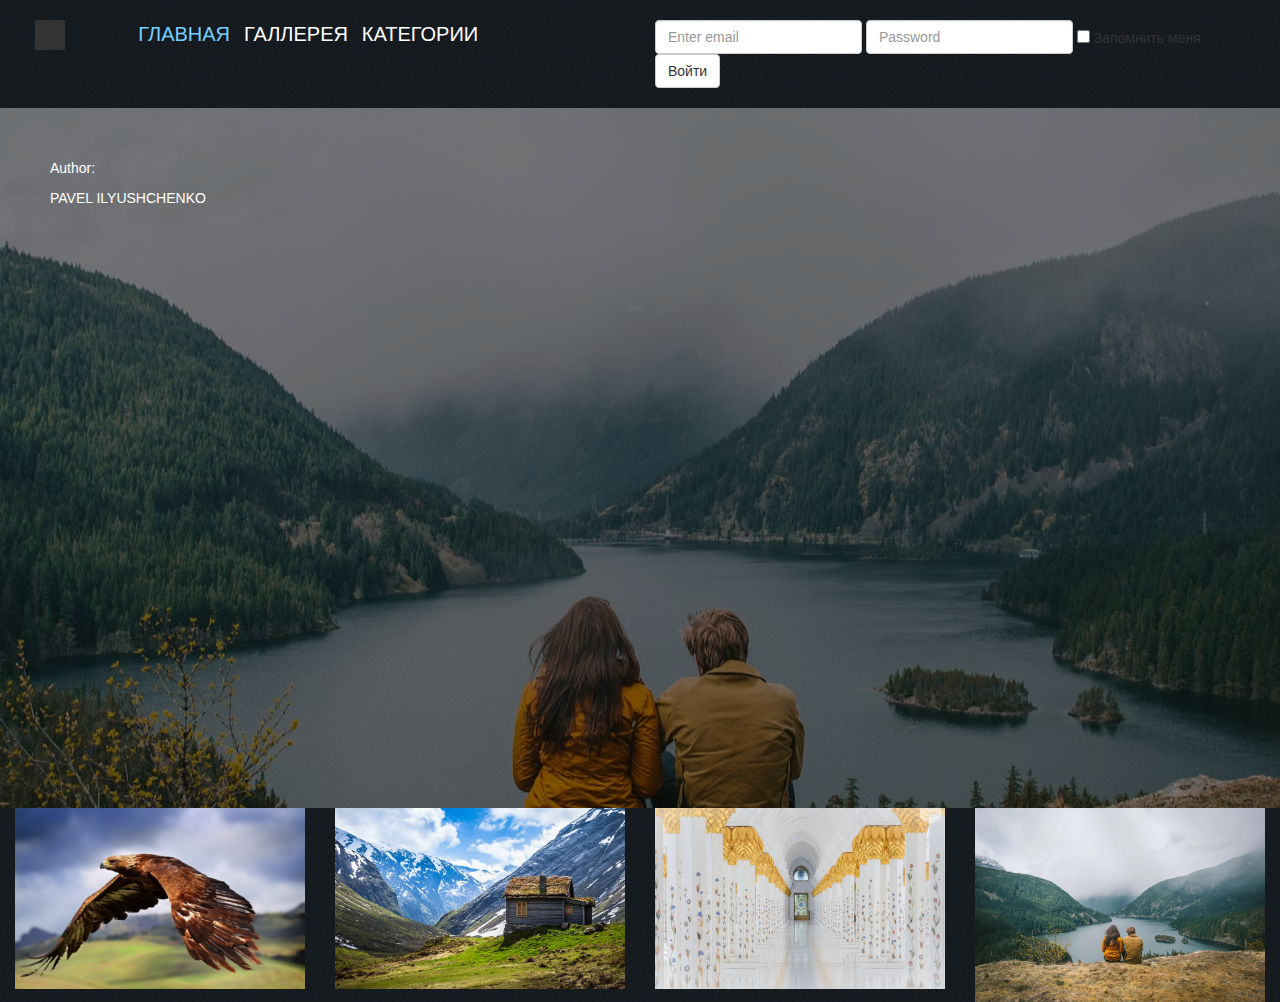
==== commit 3a68eb61: "Редизайн на Less и BS" ====
--- a/index.html
+++ b/index.html
@@ -12,27 +12,34 @@
     <header>
         <div class="container-fluid">
             <div class="row">
-                <div class="col-sm-2">logo</div>
-                <div class="col-sm-6">
+                <div class="col-sm-1">
+                    <img src="images/congruent_outline.png" alt="Логотик" class="logo">
+                </div>
+                <div class="col-sm-5">
                     <nav>
                         <ul class="list-inline">
-                            <a href="#">
-                                <li>Главная</li>
-                            </a>
-                            <a href="#">
-                                <li>Галлерея</li>
-                            </a>
-                            <a href="#">
-                                <li>Категории</li>
-                            </a>
+                            <li><a href="#" class="current">Главная</a></li>
+                            <li><a href="#">Галлерея</a></li>
+                            <li><a href="#">Категории</a></li>
                         </ul>
                     </nav>
                 </div>
-                <div class="col-sm-4">
-                    <form action="">
-                        <input type="text">
-                        <input type="text">
-                        <button></button>
+                <div class="col-sm-6">
+                    <form class="form-inline" role="form">
+                        <div class="form-group">
+                            <label class="sr-only" for="exampleInputEmail2">Email</label>
+                            <input type="email" class="form-control" id="exampleInputEmail2" placeholder="Enter email">
+                        </div>
+                        <div class="form-group">
+                            <label class="sr-only" for="exampleInputPassword2">Пароль</label>
+                            <input type="password" class="form-control" id="exampleInputPassword2" placeholder="Password">
+                        </div>
+                        <div class="checkbox">
+                            <label>
+                                <input type="checkbox"> Запомнить меня
+                                </label>
+                        </div>
+                        <button type="submit" class="btn btn-default">Войти</button>
                     </form>
                 </div>
             </div>
@@ -42,9 +49,11 @@
     <section id="mainPhoto">
         <div class="container-fluid">
             <div class="row">
-                <div class="overlay">
-                    <p>Author</p>
-                    <p>Pavel Ilyushchenko</p>
+                <div class="mainPhotoPH">
+                    <div class="overlayAuthor">
+                        <p>Author:</p>
+                        <p><span>Pavel Ilyushchenko</span></p>
+                    </div>
                 </div>
             </div>
         </div>
@@ -52,7 +61,24 @@
 
     <section id="photoContent">
         <div class="container-fluid">
-            <div class="row"></div>
+            <div class="row">
+                <div class="col-sm-3 photoBox">
+                    <img src="images/1.jpg" alt="" class="img-responsive center-block">
+                    <div class="description"></div>
+                </div>
+                <div class="col-sm-3 photoBox">
+                    <img src="images/2.jpg" alt="" class="img-responsive center-block">
+                    <div class="description"></div>
+                </div>
+                <div class="col-sm-3 photoBox">
+                    <img src="images/3.jpg" alt="" class="img-responsive center-block">
+                    <div class="description"></div>
+                </div>
+                <div class="col-sm-3 photoBox">
+                    <img src="images/4.jpg" alt="" class="img-responsive center-block">
+                    <div class="description"></div>
+                </div>
+            </div>
         </div>
     </section>
 
--- a/css/style.css
+++ b/css/style.css
@@ -1,3 +1,50 @@
-.font {
+@import 'https://fonts.googleapis.com/css?family=PT+Sans';
+* {
+  background: url("../images/noisy_net.png");
+}
+a:hover,
+a:visited,
+a:active,
+a:link {
+  text-decoration: none;
+}
+/*Header*/
+header {
+  padding: 20px;
+}
+header nav .current {
+  color: #76cfff;
+}
+header nav a {
+  color: #fff;
+  text-transform: uppercase;
   font-size: 20px;
+  text-decoration: none;
 }
+header nav a:hover {
+  color: #66cccc;
+}
+header .logo {
+  width: 30px;
+  height: 30px;
+}
+/*Section Main Photo*/
+section#mainPhoto .mainPhotoPH {
+  background: url("../images/cover.jpg") no-repeat center center;
+  height: 700px;
+  width: 100%;
+}
+section#mainPhoto .mainPhotoPH .overlayAuthor {
+  background: rgba(0, 0, 0, 0.5);
+  width: 100%;
+  height: 100%;
+  padding: 50px;
+}
+section#mainPhoto .mainPhotoPH .overlayAuthor p {
+  background: transparent;
+  color: #fff;
+}
+section#mainPhoto .mainPhotoPH .overlayAuthor p span {
+  text-transform: uppercase;
+  background: transparent;
+}
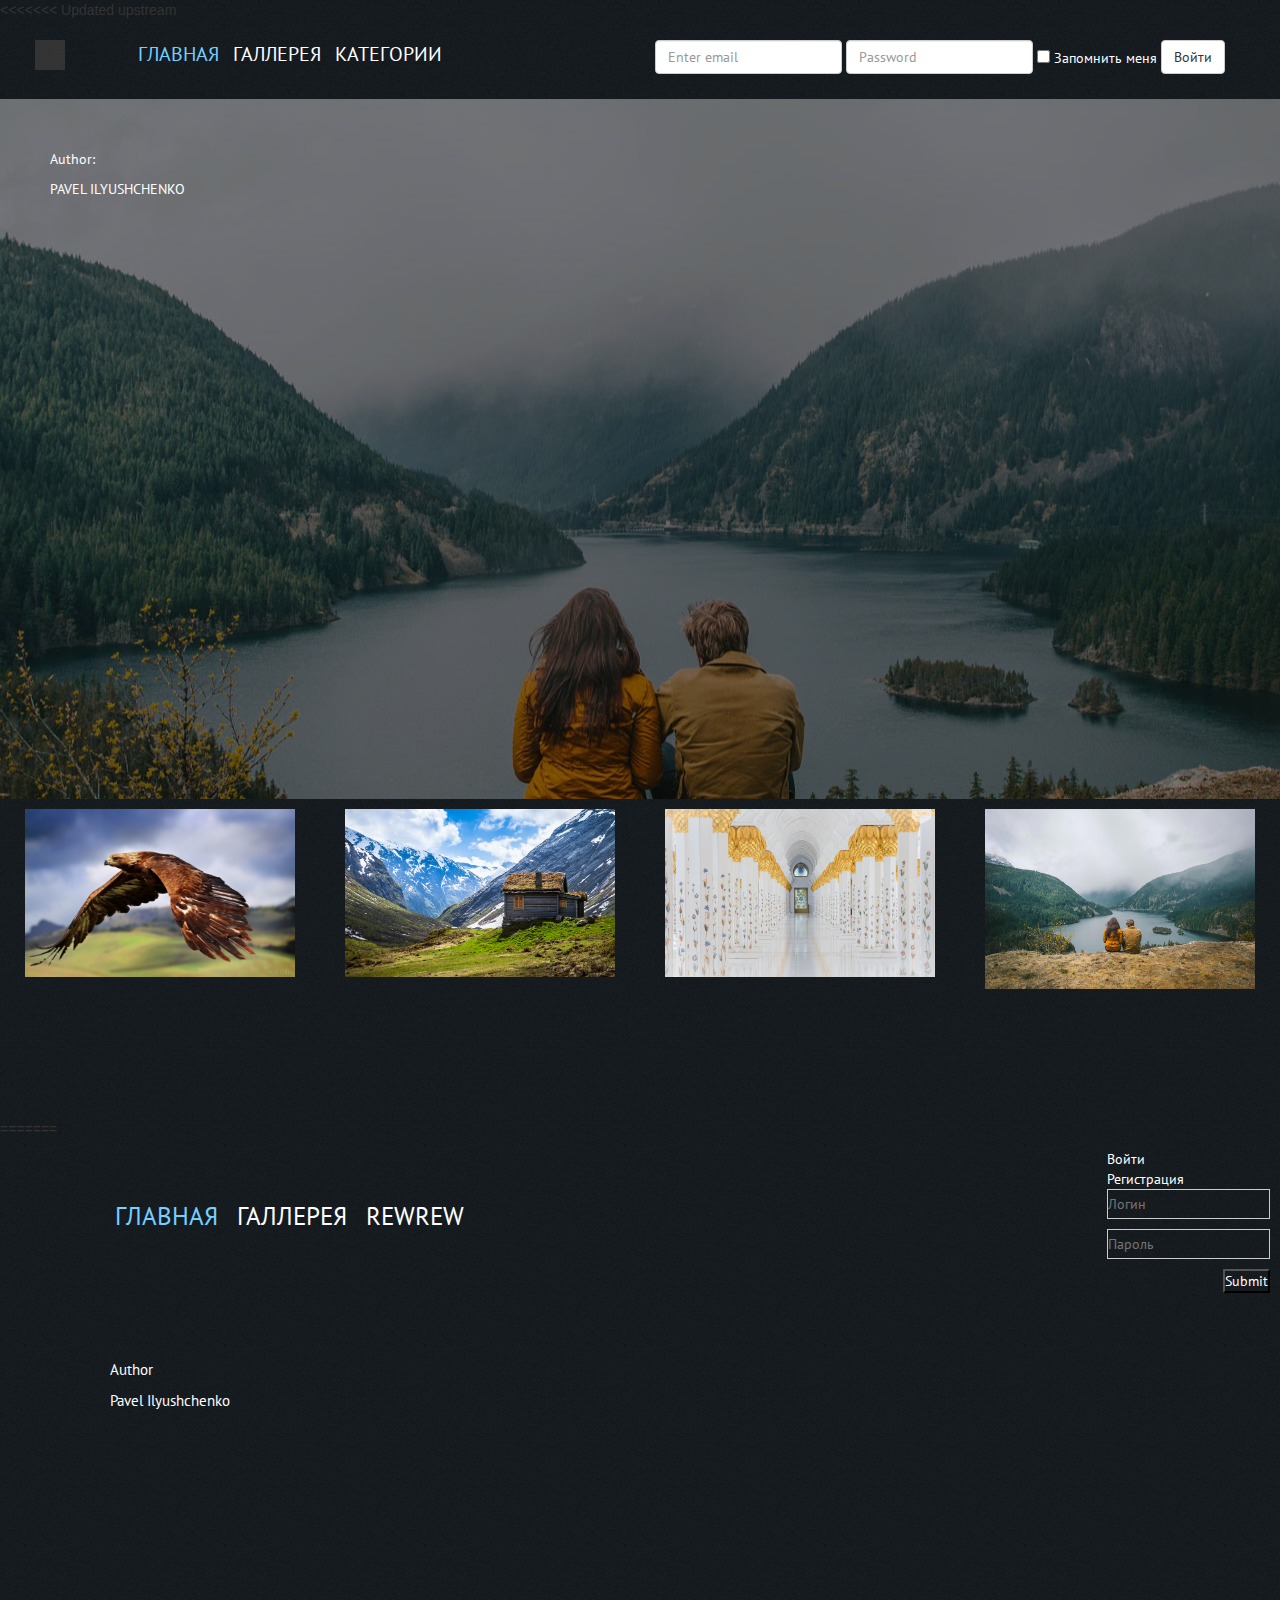
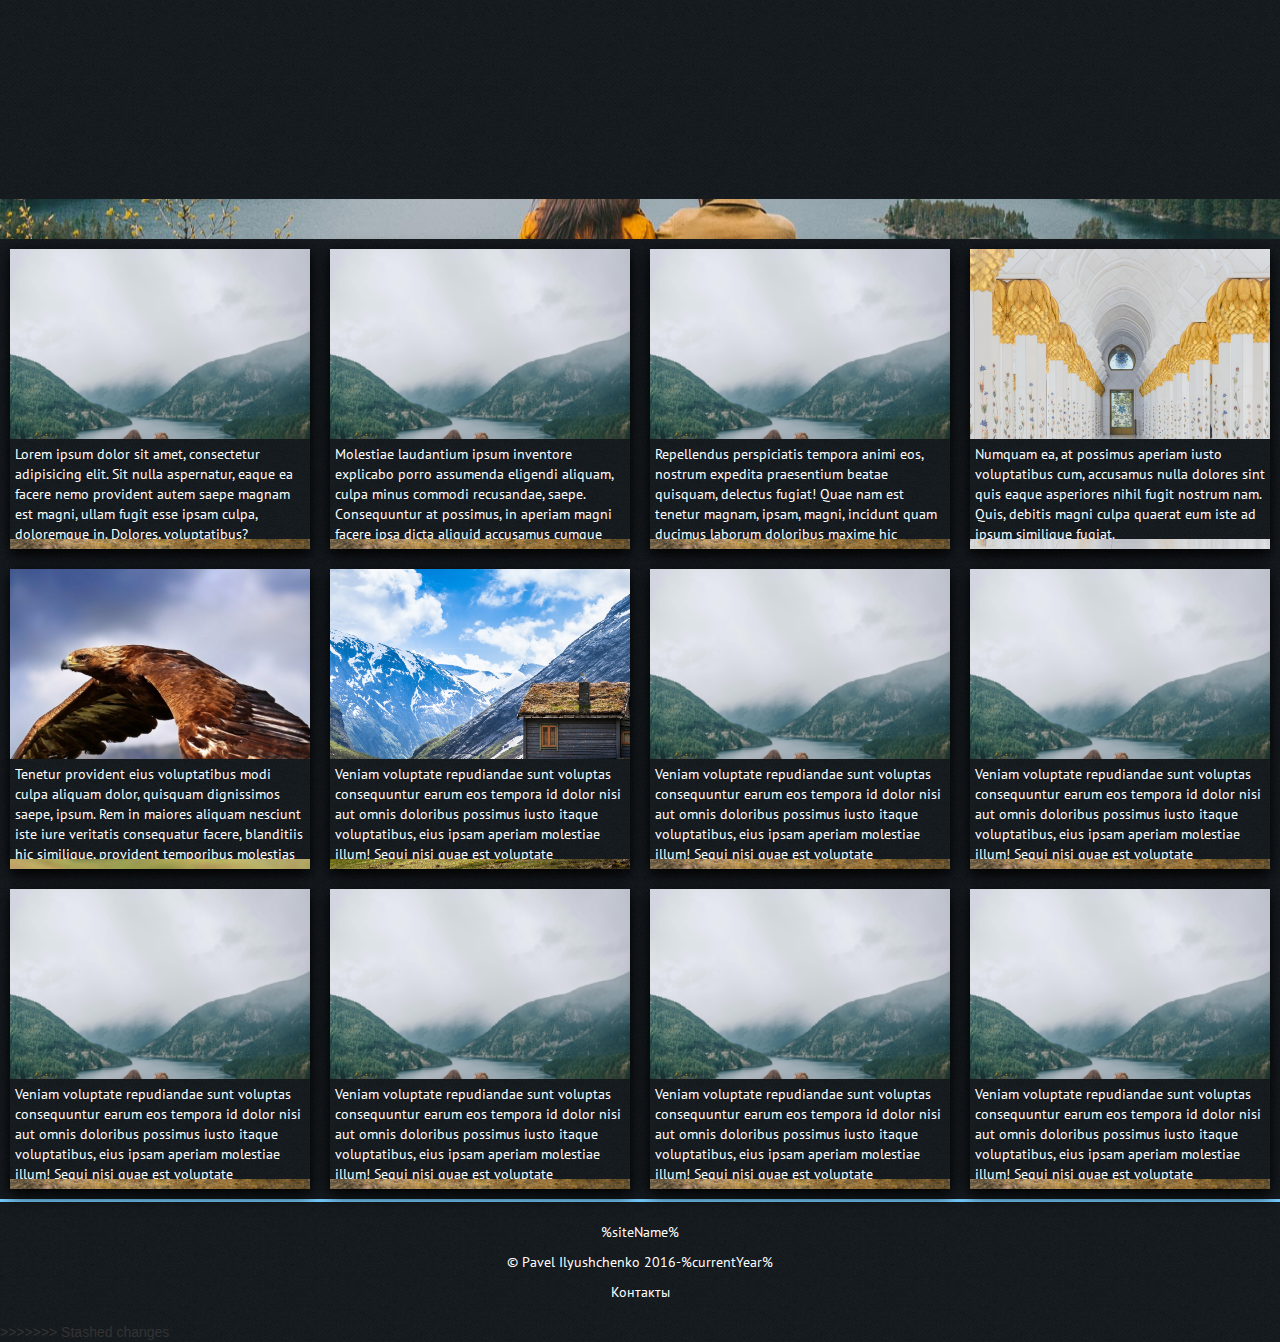
==== commit f60bb206: "1" ====
--- a/index.html
+++ b/index.html
@@ -2,6 +2,7 @@
 <html lang="ru">
 <head>
     <meta charset="UTF-8">
+<<<<<<< Updated upstream
     <link href="css/bootstrap.css" rel="stylesheet">
     <link href="css/style.css" rel="stylesheet">
     <title>Document</title>
@@ -86,5 +87,97 @@
     <script src="js/jquery.js"></script>
     <!-- Include all compiled plugins (below), or include individual files as needed -->
     <script src="js/bootstrap.js"></script>
+=======
+    <link rel="stylesheet" href='styles/main.css'>
+    <title>Document</title>
+</head>
+<body>
+    <div id="headerContent" class="box-shadow">
+       <nav class="menuContent">
+           <span><a href="#" class="current">Главная</a></span>
+           <span><a href="gallery.html">Галлерея</a></span>
+           <span><a href="#">rewrew</a></span>
+       </nav>
+        <div id="login-content" class="authBlock">
+           Войти <br> Регистрация
+            <form action="test.php" method="POST">
+                <p><input id="login" type="text" placeholder="Логин" name="login" class="authInputs border"></p>
+                <p><input id="password" type="password" placeholder="Пароль" name="password" class="authInputs border"></p>
+                <p><input type="submit"></p>
+            </form>
+        </div>
+    </div>
+    <div id="mainPicture">     
+        <div class="coverPictureAuthor">
+            <div class="opacity">
+                <p>Author</p>
+                <p>Pavel Ilyushchenko</p>
+            </div>
+        </div>
+    </div>
+    <div id="content" class="center">
+        <div id="photoContent">
+            <div class="photoBox shadow">
+                <div class="photoBoxImage">
+                    <img src="images/cover.jpg"   alt="">
+                </div>
+                <div class="photoBoxDescr">Lorem ipsum dolor sit amet, consectetur adipisicing elit. Sit nulla aspernatur, eaque ea facere nemo provident autem saepe magnam est magni, ullam fugit esse ipsam culpa, doloremque in. Dolores, voluptatibus?</div>
+            </div>
+            <div class="photoBox shadow">
+                <div class="photoBoxImage"><img src="images/cover.jpg"   alt=""></div>
+                <div class="photoBoxDescr">Molestiae laudantium ipsum inventore explicabo porro assumenda eligendi aliquam, culpa minus commodi recusandae, saepe. Consequuntur at possimus, in aperiam magni facere ipsa dicta aliquid accusamus cumque iusto eaque, enim, iste!</div>
+            </div>
+            <div class="photoBox shadow">
+                <div class="photoBoxImage"><img src="images/cover.jpg"   alt=""></div>
+                <div class="photoBoxDescr">Repellendus perspiciatis tempora animi eos, nostrum expedita praesentium beatae quisquam, delectus fugiat! Quae nam est tenetur magnam, ipsam, magni, incidunt quam ducimus laborum doloribus maxime hic sapiente consectetur repellat voluptatibus.</div>
+            </div>
+            <div class="photoBox shadow">
+                <div class="photoBoxImage"><img src="images/Yandex-Images-2016-10-06.jpg"   alt=""></div>
+                <div class="photoBoxDescr">Numquam ea, at possimus aperiam iusto voluptatibus cum, accusamus nulla dolores sint quis eaque asperiores nihil fugit nostrum nam. Quis, debitis magni culpa quaerat eum iste ad ipsum similique fugiat.</div>
+            </div>
+            <div class="photoBox shadow">
+                <div class="photoBoxImage"><img src="images/2Q==.jpg"   alt=""></div>
+                <div class="photoBoxDescr">Tenetur provident eius voluptatibus modi culpa aliquam dolor, quisquam dignissimos saepe, ipsum. Rem in maiores aliquam nesciunt iste iure veritatis consequatur facere, blanditiis hic similique, provident temporibus molestias harum distinctio.</div>
+            </div>
+            <div class="photoBox shadow">
+                <div class="photoBoxImage"><img src="images/5c484e274370.jpg"   alt=""></div>
+                <div class="photoBoxDescr">Veniam voluptate repudiandae sunt voluptas consequuntur earum eos tempora id dolor nisi aut omnis doloribus possimus iusto itaque voluptatibus, eius ipsam aperiam molestiae illum! Sequi nisi quae est voluptate temporibus?</div>
+            </div>
+            <div class="photoBox shadow">
+                <div class="photoBoxImage"><img src="images/cover.jpg"   alt=""></div>
+                <div class="photoBoxDescr">Veniam voluptate repudiandae sunt voluptas consequuntur earum eos tempora id dolor nisi aut omnis doloribus possimus iusto itaque voluptatibus, eius ipsam aperiam molestiae illum! Sequi nisi quae est voluptate temporibus?</div>
+            </div>
+            <div class="photoBox shadow">
+                <div class="photoBoxImage"><img src="images/cover.jpg"   alt=""></div>
+                <div class="photoBoxDescr">Veniam voluptate repudiandae sunt voluptas consequuntur earum eos tempora id dolor nisi aut omnis doloribus possimus iusto itaque voluptatibus, eius ipsam aperiam molestiae illum! Sequi nisi quae est voluptate temporibus?</div>
+            </div>
+            <div class="photoBox shadow">
+                <div class="photoBoxImage"><img src="images/cover.jpg"   alt=""></div>
+                <div class="photoBoxDescr">Veniam voluptate repudiandae sunt voluptas consequuntur earum eos tempora id dolor nisi aut omnis doloribus possimus iusto itaque voluptatibus, eius ipsam aperiam molestiae illum! Sequi nisi quae est voluptate temporibus?</div>
+            </div>
+            <div class="photoBox shadow">
+                <div class="photoBoxImage"><img src="images/cover.jpg"   alt=""></div>
+                <div class="photoBoxDescr">Veniam voluptate repudiandae sunt voluptas consequuntur earum eos tempora id dolor nisi aut omnis doloribus possimus iusto itaque voluptatibus, eius ipsam aperiam molestiae illum! Sequi nisi quae est voluptate temporibus?</div>
+            </div>
+            <div class="photoBox shadow">
+                <div class="photoBoxImage"><img src="images/cover.jpg"   alt=""></div>
+                <div class="photoBoxDescr">Veniam voluptate repudiandae sunt voluptas consequuntur earum eos tempora id dolor nisi aut omnis doloribus possimus iusto itaque voluptatibus, eius ipsam aperiam molestiae illum! Sequi nisi quae est voluptate temporibus?</div>
+            </div>
+            <div class="photoBox shadow">
+                <div class="photoBoxImage"><img src="images/cover.jpg"   alt=""></div>
+                <div class="photoBoxDescr">Veniam voluptate repudiandae sunt voluptas consequuntur earum eos tempora id dolor nisi aut omnis doloribus possimus iusto itaque voluptatibus, eius ipsam aperiam molestiae illum! Sequi nisi quae est voluptate temporibus?</div>
+            </div>
+        </div>
+    </div>
+    <footer>
+        <center>
+            <p>%siteName%</p>
+            <p>&copy; Pavel Ilyushchenko 2016-%currentYear%</p>
+            <nav>
+                <span><a href="">Контакты</a></span>
+            </nav>
+        </center>
+    </footer>
+>>>>>>> Stashed changes
 </body>
 </html>--- a/styles/main.css
+++ b/styles/main.css
@@ -0,0 +1,189 @@
+@import 'https://fonts.googleapis.com/css?family=PT+Sans';
+*{
+    margin: 0px;
+    padding: 0px;
+    font-family: 'PT Sans', sans-serif;
+    font-size: 14px;
+    color: #fff;
+}
+body{
+    /*background-image: url("../images/binding_dark.png");*/
+    /*background-image: url("../images/footer_lodyas.png");*/
+    background-image: url("../images/noisy_net.png");
+    
+}
+
+input [type="text"] {
+   border: 1px solid #cccccc; //цвет рамки
+   border-radius: 10px; //закругление углов (общее)
+   -webkit-border-radius: 10px; //закругление углов (Google Chrome)
+   -moz-border-radius: 10px; //закругление углов (FireFox)
+   -khtml-border-radius: 10px; //закругление углов (Safari)
+   background: #ffffff !important; // желательно прописывать, так как в Chrome при сохранных данных оно может быть желтым
+   outline: none; // удаляет обводку в браузерах хром(желтая) и сафари(синяя)
+   height: 27px !important; // высота на свое усмотрение
+   width: 100px !important; // ширина на свое усмотрение
+   color: #cccccc; //цвет шрифта в обычном состоянии
+   font-size: 20px; // Размер шрифта
+}
+
+input[type="text"]:focus {
+  color: #000000;
+  border: 1px solid #000000
+}
+
+a {
+    text-decoration: none;
+}
+
+/* Секция Header */
+
+#headerContent {
+    width: 100%;
+    height: 200px;;
+}
+
+#login-content {
+    
+}
+
+#login-content form {
+    /*visibility: hidden;*/
+}
+.authBlock {
+    float: right;
+    /*color: #66cccc;*/
+    margin: 10px;
+}
+
+.authIcon {
+    width: 30px;
+    height: 30px;
+    float: left;
+    background: url("../images/glyphicons-4-user.png") no-repeat center;
+}
+form span {
+    float: left;
+}
+form input[type="submit"] {
+    float: right;
+}
+.menuContent {
+    float: left;
+    margin-left: 100px;
+    margin-top: 60px;
+    
+}
+.menuContent a{
+    color: #fff;
+    text-transform: uppercase;
+    margin-left: 15px;
+    font-size: 25px;
+}
+.menuContent a:hover{
+    color: #66cccc;
+}
+.current {
+    color: #76cfff !important;
+}
+.loginInput {
+    border-bottom-left-radius: 5px;
+    border-top-left-radius: 5px;
+}
+
+.authInputs {
+    margin-left: 0;
+    height: 30px;
+}
+.lblLogin {
+    background-image: url("../images/glyphicons-4-user.png") no-repeat center;
+}
+
+/* Секция Main Picture */
+
+#mainPicture {
+    background: url("../images/cover.jpg") no-repeat center;
+    height: 500px;
+    background-position: center;
+}
+
+.coverPictureAuthor {
+    position:relative;
+    top: 0px;
+    left: 0px;
+    color: #FFF;
+    font-size: 20px;
+}
+
+.opacity {
+    background-color:rgba(0,0,0,.3);
+    height: 460px;
+    margin: 0px;
+    padding: 20px;
+}
+.opacity p {
+    font-size: 15px;
+    margin-left: 90px;
+}
+
+
+
+/* Секция Photo content */
+
+#content{
+    
+}
+
+.photoBox {
+    width: 300px;
+    height: 300px;
+    float: left;
+    margin: 10px;
+}
+
+.photoBoxImage {
+    width: 300px;
+    height: 300px;
+    overflow: hidden;
+}
+
+.photoBoxImage img {
+    height: 300px;
+    margin-left: -30%;
+}
+
+.photoBoxDescr {
+    overflow: hidden;
+    position: relative;
+    padding: 5px;
+    bottom: 110px;
+    height: 100px;
+}
+
+/* Other */
+
+.shadow{
+    box-shadow: 0px 5px 15px 1px #000000;
+}
+
+.clearfix:after {
+    content: "";
+    display: table;
+    clear: both;
+}
+
+.border {
+    border: 1px solid #cccccc;
+}
+.center {
+    margin: 0 auto;
+}
+footer {
+    padding: 20px;
+    width: 100%;
+    clear: both;
+    border-top: 3px solid #76cfff;
+}
+footer a {
+    color: #fff;
+}
